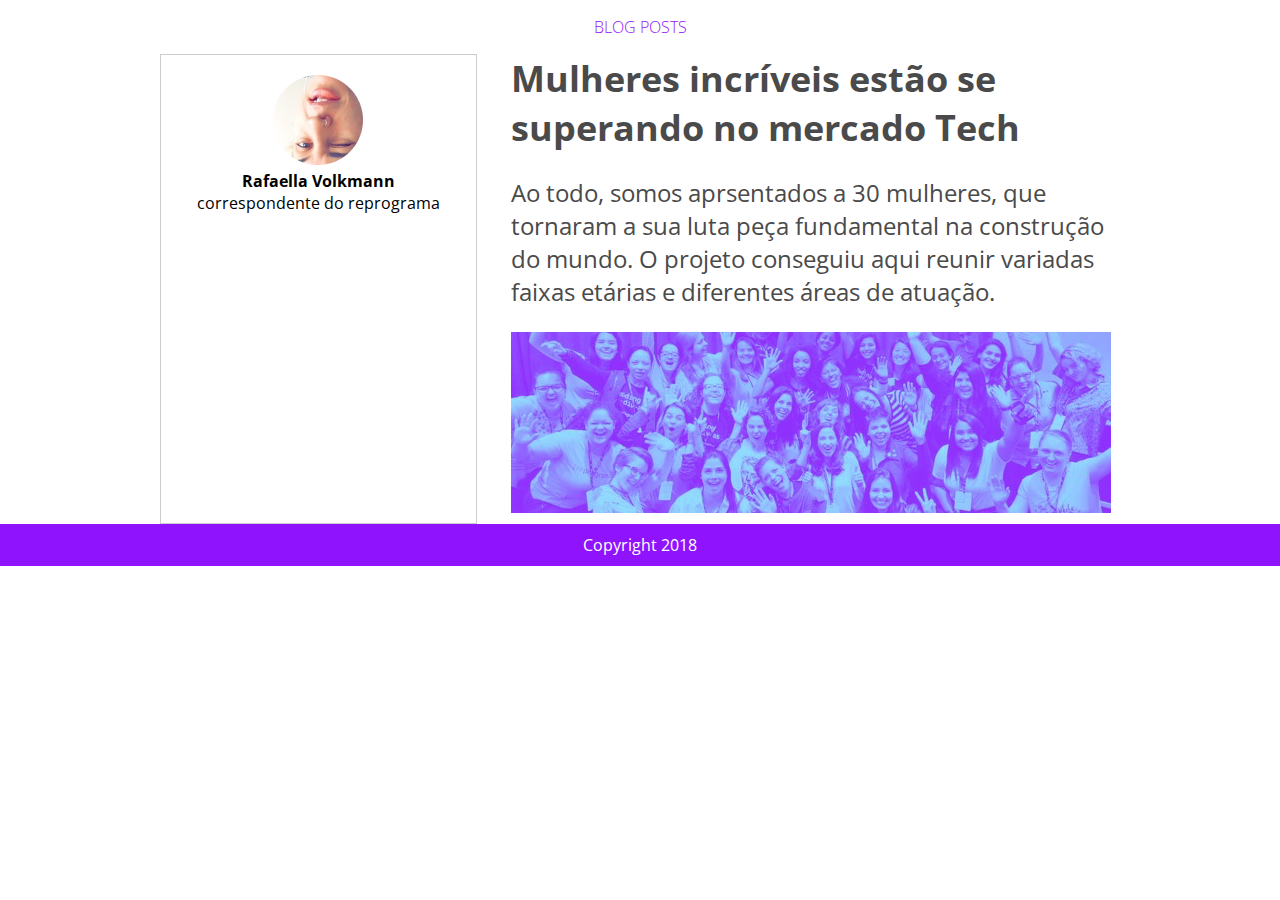
==== ex4.html @ 2df30dc0 "website semantico" ====
<!DOCTYPE html>
<html>
<head>
	<meta charset="utf-8">
	<title>Exercício 4</title>
	<link href="https://fonts.googleapis.com/css?family=Open+Sans" rel="stylesheet">
	<link rel="stylesheet" type="text/css" href="css/style4.css">
</head>
<body>
	<header class="header">
		<h3 class="header__titulo">BLOG POSTS</h3>
	</header>

	<section class="container">

		<aside class="author col-1-de-3">
			<img src="img/author.png" alt="Foto da Rafaella, autora do artigo">
			<h4 class="author__nome">Rafaella Volkmann</h4>
			<p class="author__ocupacao">correspondente do reprograma</p>
		</aside>

		<main class="col-2-de-3">
			<article class="article">
				<h1 class="article__titulo">Mulheres incríveis estão se superando no mercado Tech</h1>
				<p>Ao todo, somos aprsentados a 30 mulheres, que tornaram a sua luta peça fundamental na construção do mundo. O projeto conseguiu aqui reunir variadas faixas etárias e diferentes áreas de atuação.</p>
				<img src="img/mulheres.png" alt="Foto de mulheres que programam">
			</article>
		</main>

	</section>

	<footer class="rodape">
		<p>Copyright 2018</p>
	</footer>

</body>
</html>
---- css/style4.css ----
/*  GERAL  */
*{
	box-sizing: border-box; 
}

body{
	font-family: 'Open Sans', Arial, Helvetica, sans-serif; /*definimos a fonte*/
	margin: 0;
}


/*  LAYOUT  */
.col-1-de-3{
	display: inline-block;
	width: 33%;
}

.col-2-de-3{
	display: inline-block;
	width: 66%;
}


/*  HEADER  */

/*header > h3 {} -- o símbolo > indica que vamos tratar o h3 filho direto da header*/

.header__titulo{
	text-transform: uppercase; /*transforma em letras maiúsculas*/
	color: #9013FE; /*cor*/
	font-weight: lighter;  /*largura da letra*/
	font-size: 16px;  /*tamanho da letra*/
	text-align: center;  /*alinhamento do texto*/
}


/*  SECTION  */

.container{
	width: 960px;
	margin: 0 auto;
}


/*  ASIDE  */

.author{
	text-align: center; /*alinha o texto no centro*/
	border: 1px solid #CCCCCC; /*configura uma borda de 1px, sólida e de cor cinza*/
	padding: 20px; 
	vertical-align: top;
	height: 470px;
}

.author__nome,
.author__ocupacao{
	margin: 0;
}

.author_nome{
	margin-top: 10px;
}


/*  ARTICLE  */

.article{
	color: #4A4A4A;
	margin-left: 30px;
}

.article__titulo{
	font-size: 36px;
	margin-top: 0;
}

.article p{
	font-size: 24px;
}


/*  FOOTER  */

footer{
	background-color: #9013FE;
	text-align: center;
	color: #ffffff;
}

.rodape p{
	margin: 0;
	padding: 10px 0;
}
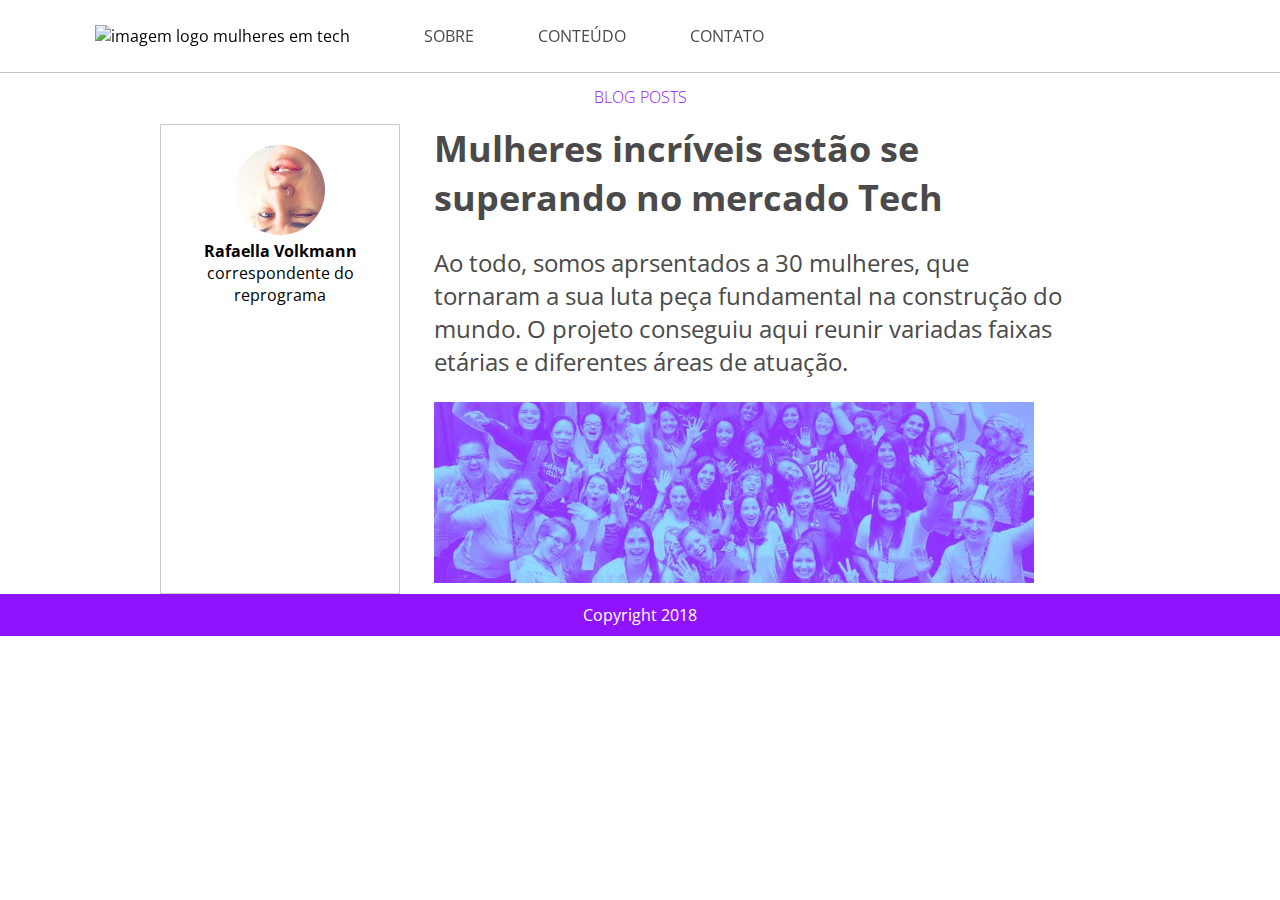
==== commit 0656df47: "atz 16.08" ====
--- a/ex4.html
+++ b/ex4.html
@@ -7,6 +7,20 @@
 	<link rel="stylesheet" type="text/css" href="css/style4.css">
 </head>
 <body>
+
+	<nav class="topbar">
+		<div class="imagem">
+		<img src="img/group.png" alt="imagem logo mulheres em tech">
+		</div>
+
+		<ul class="menu">
+			<li class="menu__item"><a href="#">Sobre</a></li>
+			<li class="menu__item"><a href="#">Conteúdo</a></li>
+			<li class="menu__item"><a href="#">Contato</a></li>
+		</ul>
+
+	</nav>
+
 	<header class="header">
 		<h3 class="header__titulo">BLOG POSTS</h3>
 	</header>
--- a/css/style4.css
+++ b/css/style4.css
@@ -8,22 +8,56 @@
 	margin: 0;
 }
 
+/*  NAVEGAÇÃO  */
+
+.topbar{
+	position: fixed; /*fixa o topbar*/
+	width: 100%; /*ocupa 100% da área superior*/
+	padding: 25px 95px; 
+	top: 0; 
+	border-bottom: 1px solid rgba(74, 74, 74, 0.322);
+}
+
+a{
+	text-decoration: none;
+	color: #4A4A4A;
+	text-transform: uppercase;
+}
+
+.imagem{
+	display: inline;
+}
+
+.menu{
+	display: inline;
+}
+
+.menu__item{
+	display: inline;
+	list-style: none;
+	text-decoration: none;
+	margin: 30px;
+}
 
 /*  LAYOUT  */
 .col-1-de-3{
 	display: inline-block;
-	width: 33%;
+	width: 25%;
 }
 
 .col-2-de-3{
 	display: inline-block;
-	width: 66%;
+	width: 70%;
 }
 
 
 /*  HEADER  */
 
 /*header > h3 {} -- o símbolo > indica que vamos tratar o h3 filho direto da header*/
+
+header{
+	padding-top: 70px;
+}
 
 .header__titulo{
 	text-transform: uppercase; /*transforma em letras maiúsculas*/
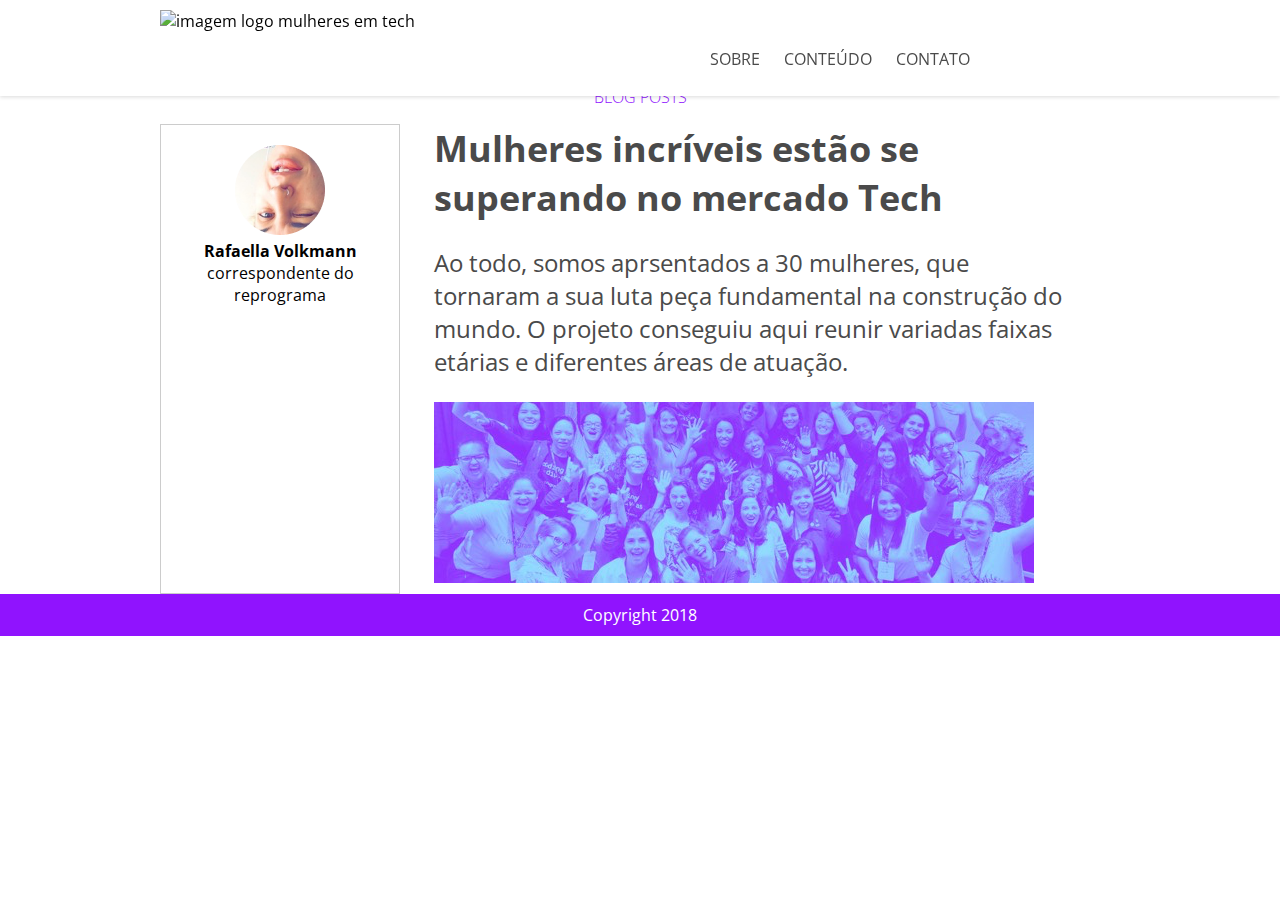
==== commit 32dbb888: "atz 16.08" ====
--- a/ex4.html
+++ b/ex4.html
@@ -9,16 +9,15 @@
 <body>
 
 	<nav class="topbar">
-		<div class="imagem">
-		<img src="img/group.png" alt="imagem logo mulheres em tech">
+		<div class="container">
+			<img src="img/group.png" alt="imagem logo mulheres em tech">
+		
+			<ul class="menu">
+				<li class="menu__item"><a href="#">Sobre</a></li>
+				<li class="menu__item"><a href="#">Conteúdo</a></li>
+				<li class="menu__item"><a href="#">Contato</a></li>
+			</ul>
 		</div>
-
-		<ul class="menu">
-			<li class="menu__item"><a href="#">Sobre</a></li>
-			<li class="menu__item"><a href="#">Conteúdo</a></li>
-			<li class="menu__item"><a href="#">Contato</a></li>
-		</ul>
-
 	</nav>
 
 	<header class="header">
--- a/css/style4.css
+++ b/css/style4.css
@@ -13,33 +13,36 @@
 .topbar{
 	position: fixed; /*fixa o topbar*/
 	width: 100%; /*ocupa 100% da área superior*/
-	padding: 25px 95px; 
+	padding: 10px 95px; 
 	top: 0; 
-	border-bottom: 1px solid rgba(74, 74, 74, 0.322);
+	box-shadow: 0 1px 4px rgba(0,0,0,0.15);
+	background-color: #ffffff;
+	z-index: 999;
 }
 
 a{
 	text-decoration: none;
 	color: #4A4A4A;
-	text-transform: uppercase;
-}
 
-.imagem{
-	display: inline;
 }
 
 .menu{
-	display: inline;
+	display: inline-block;
+	margin-left: 500px;
 }
 
 .menu__item{
 	display: inline;
-	list-style: none;
-	text-decoration: none;
-	margin: 30px;
+	text-transform: uppercase;
+	padding: 10px;
 }
 
 /*  LAYOUT  */
+.container{
+	width: 960px;
+	margin: o auto;	
+}
+
 .col-1-de-3{
 	display: inline-block;
 	width: 25%;
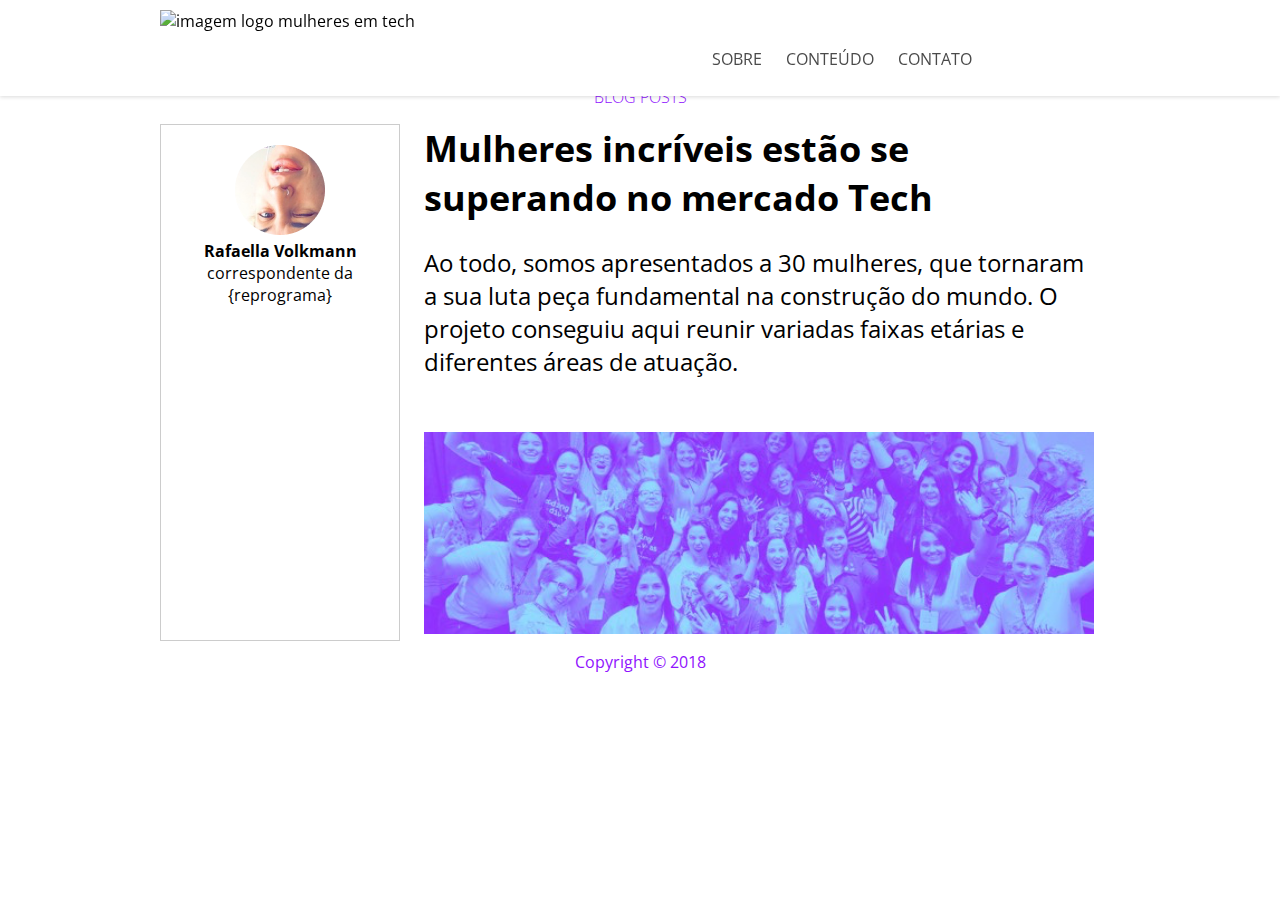
==== commit 129ddf42: "ajusates finais efetuados" ====
--- a/ex4.html
+++ b/ex4.html
@@ -2,8 +2,9 @@
 <html>
 <head>
 	<meta charset="utf-8">
+	<meta name="viewport" content="width=device-width, initial-scale=1">
 	<title>Exercício 4</title>
-	<link href="https://fonts.googleapis.com/css?family=Open+Sans" rel="stylesheet">
+	<link href="https://fonts.googleapis.com/css?family=Open+Sans:400,700,800" rel="stylesheet">
 	<link rel="stylesheet" type="text/css" href="css/style4.css">
 </head>
 <body>
@@ -29,21 +30,19 @@
 		<aside class="author col-1-de-3">
 			<img src="img/author.png" alt="Foto da Rafaella, autora do artigo">
 			<h4 class="author__nome">Rafaella Volkmann</h4>
-			<p class="author__ocupacao">correspondente do reprograma</p>
+			<p class="author__ocupacao">correspondente da {reprograma}</p>
 		</aside>
 
-		<main class="col-2-de-3">
-			<article class="article">
+		<main class="article col-2-de-3">
 				<h1 class="article__titulo">Mulheres incríveis estão se superando no mercado Tech</h1>
-				<p>Ao todo, somos aprsentados a 30 mulheres, que tornaram a sua luta peça fundamental na construção do mundo. O projeto conseguiu aqui reunir variadas faixas etárias e diferentes áreas de atuação.</p>
+				<p>Ao todo, somos apresentados a 30 mulheres, que tornaram a sua luta peça fundamental na construção do mundo. O projeto conseguiu aqui reunir variadas faixas etárias e diferentes áreas de atuação.</p>
 				<img src="img/mulheres.png" alt="Foto de mulheres que programam">
-			</article>
 		</main>
 
 	</section>
 
 	<footer class="rodape">
-		<p>Copyright 2018</p>
+		<p>Copyright © 2018</p>
 	</footer>
 
 </body>
--- a/css/style4.css
+++ b/css/style4.css
@@ -5,11 +5,10 @@
 
 body{
 	font-family: 'Open Sans', Arial, Helvetica, sans-serif; /*definimos a fonte*/
-	margin: 0;
+	margin: 0 auto;
 }
 
 /*  NAVEGAÇÃO  */
-
 .topbar{
 	position: fixed; /*fixa o topbar*/
 	width: 100%; /*ocupa 100% da área superior*/
@@ -28,7 +27,7 @@
 
 .menu{
 	display: inline-block;
-	margin-left: 500px;
+	margin-left: 502px;
 }
 
 .menu__item{
@@ -40,7 +39,7 @@
 /*  LAYOUT  */
 .container{
 	width: 960px;
-	margin: o auto;	
+	margin: 0 auto;	
 }
 
 .col-1-de-3{
@@ -50,7 +49,7 @@
 
 .col-2-de-3{
 	display: inline-block;
-	width: 70%;
+	width: 74%;
 }
 
 
@@ -70,15 +69,6 @@
 	text-align: center;  /*alinhamento do texto*/
 }
 
-
-/*  SECTION  */
-
-.container{
-	width: 960px;
-	margin: 0 auto;
-}
-
-
 /*  ASIDE  */
 
 .author{
@@ -86,7 +76,7 @@
 	border: 1px solid #CCCCCC; /*configura uma borda de 1px, sólida e de cor cinza*/
 	padding: 20px; 
 	vertical-align: top;
-	height: 470px;
+	height: 517px;
 }
 
 .author__nome,
@@ -102,29 +92,56 @@
 /*  ARTICLE  */
 
 .article{
-	color: #4A4A4A;
-	margin-left: 30px;
+	padding: 0 20px;
 }
 
 .article__titulo{
 	font-size: 36px;
+	font-weight: bolder;
 	margin-top: 0;
 }
 
 .article p{
 	font-size: 24px;
+	padding-bottom: 30px;
 }
 
+.article img{
+	width: 100%;
+}
 
 /*  FOOTER  */
 
 footer{
-	background-color: #9013FE;
+	/* background-color: #9013FE; */
 	text-align: center;
-	color: #ffffff;
+	color: #9013FE;
 }
 
 .rodape p{
 	margin: 0;
 	padding: 10px 0;
+}
+
+/*  MEDIA  */
+
+@media (max-width: 768px) {
+	.menu{
+		display: none;
+	}
+
+	.col-1-de-3{
+		display: none;
+	}
+
+	.col-2-de-3{
+		display: block;
+		margin: 0 auto;
+		width: 100%;
+	}
+
+	footer{
+		width: 80%;
+		margin: auto;
+	}
 }